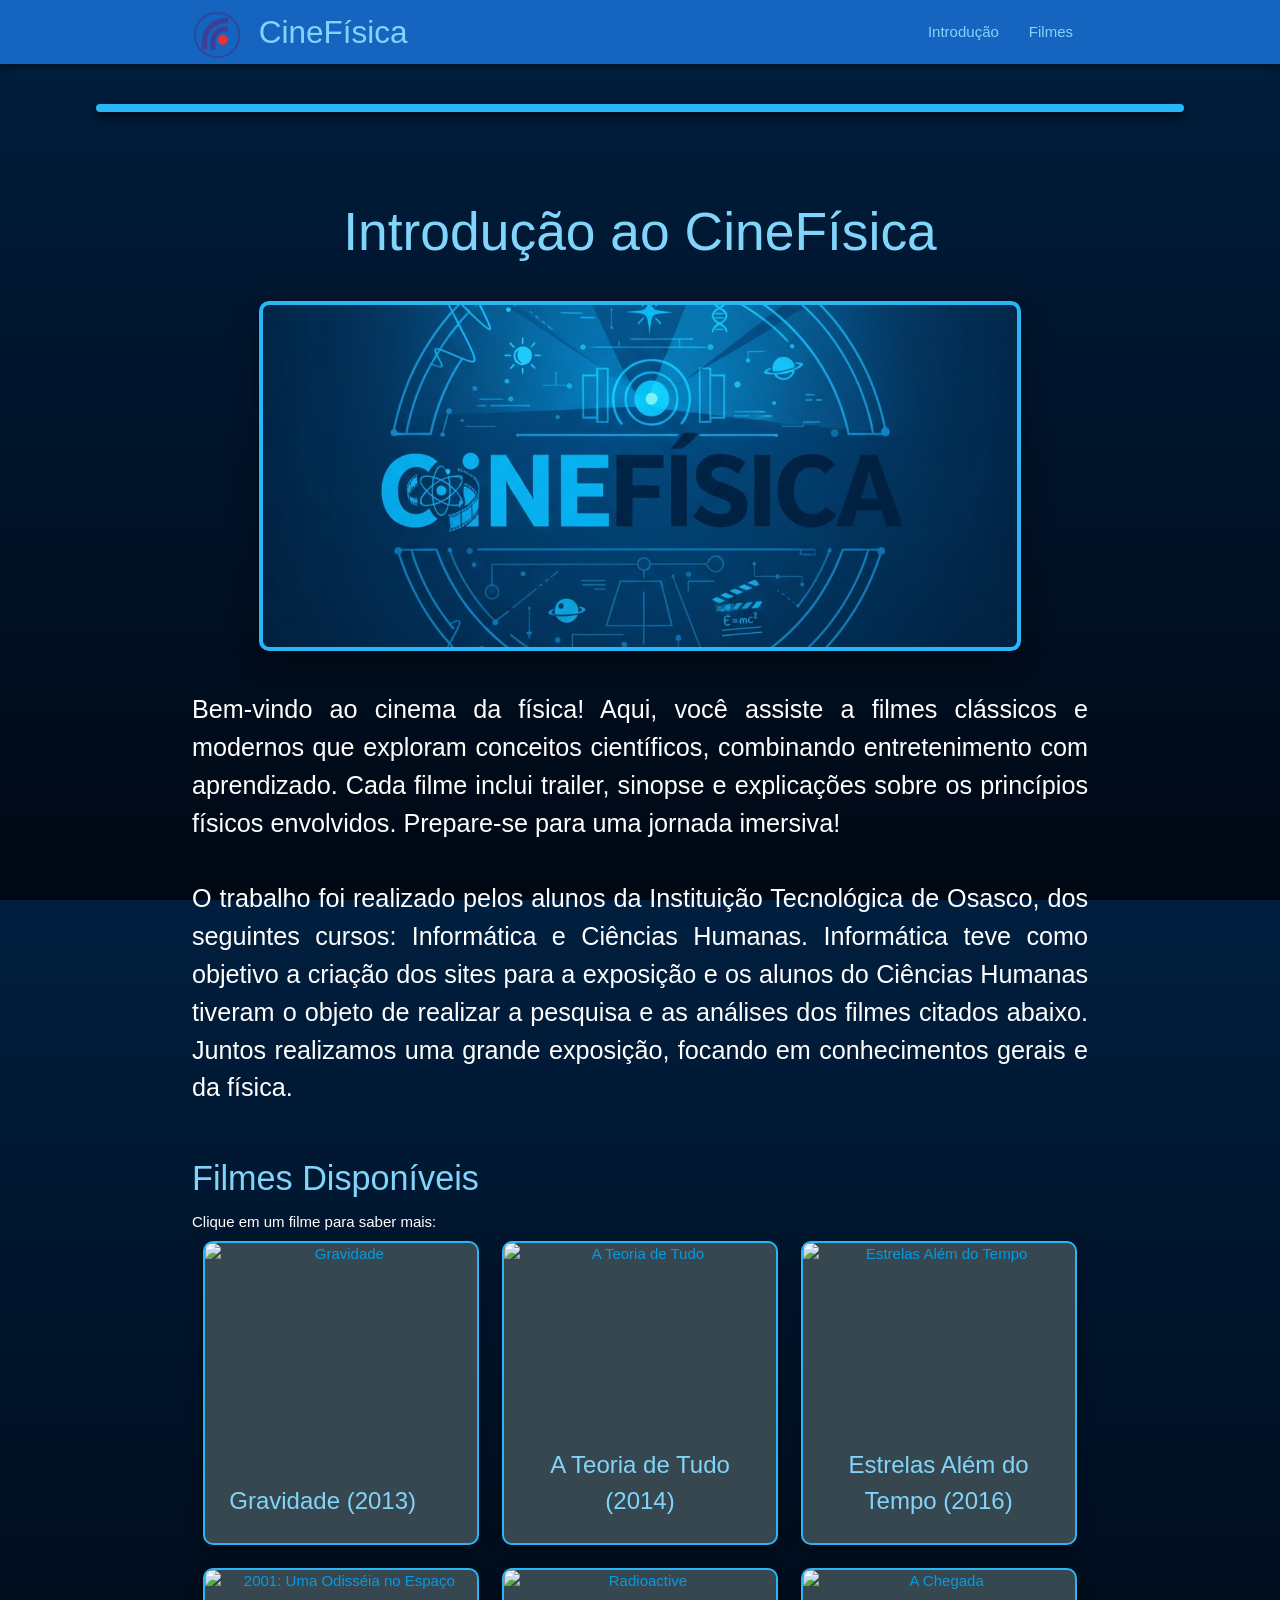
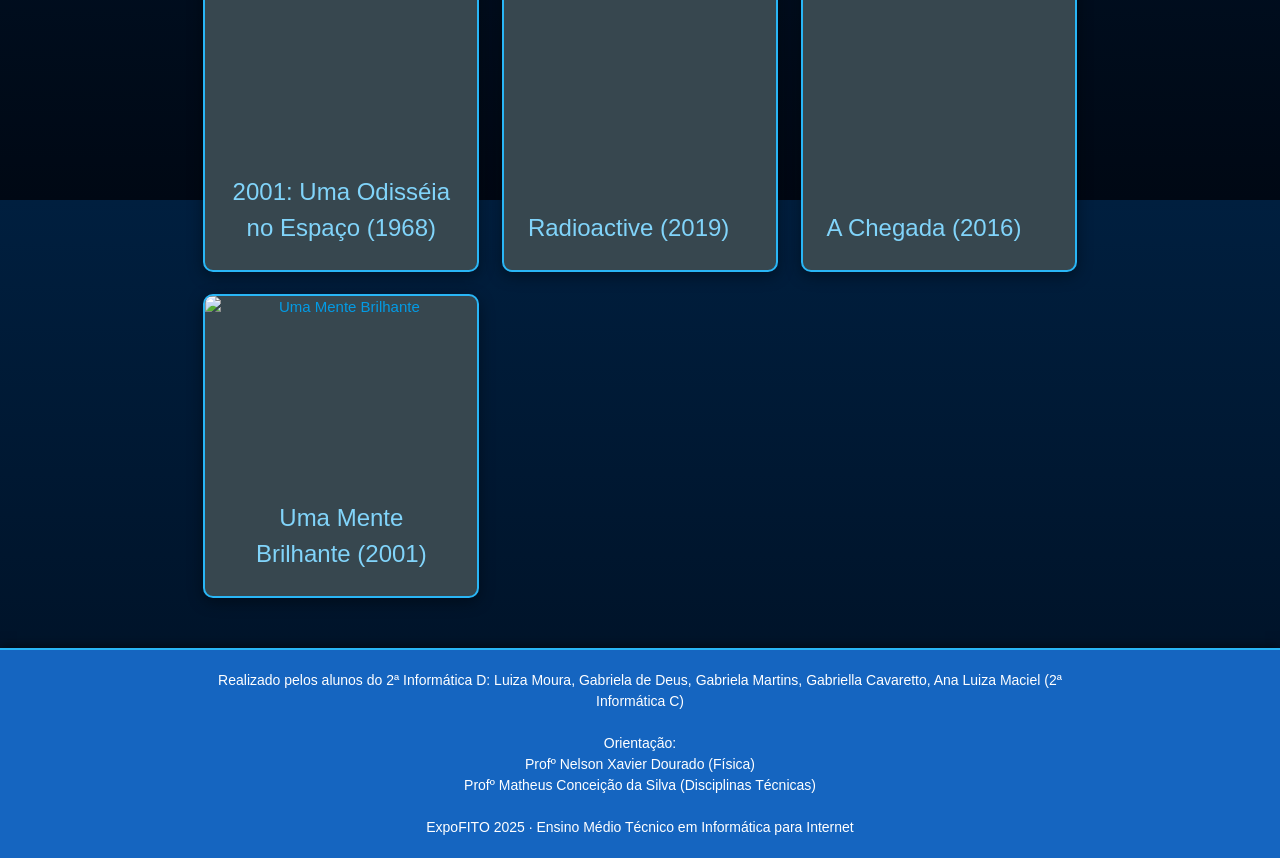
==== index.html @ 1cc4acc9 "Add files via upload" ====
<!DOCTYPE html>
<html lang="pt-BR">
<head>
    <meta charset="UTF-8">
    <meta name="viewport" content="width=device-width, initial-scale=1.0">
    <title>CineFísica - ExpoFITO 2025</title>

    <link href="https://fonts.googleapis.com/icon?family=Material+Icons" rel="stylesheet">
    <link href="https://cdnjs.cloudflare.com/ajax/libs/materialize/1.0.0/css/materialize.min.css" rel="stylesheet">

    <link rel="stylesheet" href="css/styles.css"> 
    
</head>

<body class="blue-grey darken-4 white-text">

    <nav class="blue darken-3 z-depth-2">
        <div class="nav-wrapper container">
        <a href="#!" class="brand-logo light-blue-text text-lighten-3">
    <img src="img/fito.png" alt="CineFísica Logo" class="logo-icon">
    CineFísica
</a>


          <ul class="right hide-on-med-and-down">
            <li><a href="#intro" class="light-blue-text text-lighten-3">Introdução</a></li>
            <li><a href="#filmes" class="light-blue-text text-lighten-3">Filmes</a></li>
          </ul>
        </div>
    </nav>

    <div class="cinefisica-banner-img">
        </div>
    <section id="intro" class="section container">
        <h2 class="light-blue-text text-lighten-3 center-align">Introdução ao CineFísica</h2>
        <div class="screen z-depth-4">

 </div>
        <p class="flow-text justify-text">
            Bem-vindo ao cinema da física! Aqui, você assiste a filmes clássicos e modernos que exploram conceitos científicos, combinando entretenimento com aprendizado. Cada filme inclui trailer, sinopse e explicações sobre os princípios físicos envolvidos. Prepare-se para uma jornada imersiva!
<br><br>
O trabalho foi realizado pelos alunos da Instituição Tecnológica de Osasco, dos seguintes cursos: Informática e Ciências Humanas. Informática teve como objetivo a criação dos sites para a exposição e os alunos do Ciências Humanas tiveram o objeto de realizar a pesquisa e as análises dos filmes citados abaixo. Juntos realizamos uma grande exposição, focando em conhecimentos gerais e da física.
        </p>
    </section>

    <section id="filmes" class="section container">
        <h4 class="light-blue-text text-lighten-3">Filmes Disponíveis</h4>
        <p>Clique em um filme para saber mais:</p>

        <div class="row">

            <div class="col s12 m6 l4">
                <div class="card hoverable blue-grey darken-3 movie-card">
                    <div class="card-image">
                        <a href="gravidade.html">
                            <img src="https://upload.wikimedia.org/wikipedia/pt/a/ac/Gravity.jpg" alt="Gravidade">
                            <span class="card-title light-blue-text text-lighten-3">Gravidade (2013)</span>
                        </a>
                    </div>
                </div>
            </div>

            <div class="col s12 m6 l4">
                <div class="card hoverable blue-grey darken-3 movie-card">
                    <div class="card-image">
                        <a href="ateoriadetudo.html">
                            <img src="https://m.media-amazon.com/images/I/91lvgoflLsL._SL1500_.jpg" alt="A Teoria de Tudo">
                            <span class="card-title light-blue-text text-lighten-3">A Teoria de Tudo (2014)</span>
                        </a>
                    </div>
                </div>
            </div>

            <div class="col s12 m6 l4">
                <div class="card hoverable blue-grey darken-3 movie-card">
                    <div class="card-image">
                        <a href="estrelasalemdotempo.html">
                            <img src="https://m.media-amazon.com/images/I/71m6k2Q6UZL._SL1303_.jpg" alt="Estrelas Além do Tempo">
                            <span class="card-title light-blue-text text-lighten-3">Estrelas Além do Tempo (2016)</span>
                        </a>
                    </div>
                </div>
            </div>

            <div class="col s12 m6 l4">
                <div class="card hoverable blue-grey darken-3 movie-card">
                    <div class="card-image">
                        <a href="umaodisseia.html">
                            <img src="https://br.web.img3.acsta.net/pictures/210/108/21010802_20130606193222789.jpg" alt="2001: Uma Odisséia no Espaço">
                            <span class="card-title light-blue-text text-lighten-3">2001: Uma Odisséia no Espaço (1968)</span>
                        </a>
                    </div>
                </div>
            </div>

            <div class="col s12 m6 l4">
                <div class="card hoverable blue-grey darken-3 movie-card">
                    <div class="card-image">
                        <a href="radioactive.html">
                            <img src="https://br.web.img3.acsta.net/pictures/19/09/16/09/22/5277396.jpg" alt="Radioactive">
                            <span class="card-title light-blue-text text-lighten-3">Radioactive (2019)</span>
                        </a>
                    </div>
                </div>
            </div>

            <div class="col s12 m6 l4">
                <div class="card hoverable blue-grey darken-3 movie-card">
                    <div class="card-image">
                        <a href="achegada.html">
                            <img src="https://br.web.img3.acsta.net/pictures/16/10/19/01/57/552532.jpg" alt="A Chegada">
                            <span class="card-title light-blue-text text-lighten-3">A Chegada (2016)</span>
                        </a>
                    </div>
                </div>
            </div>

            <div class="col s12 m6 l4">
                <div class="card hoverable blue-grey darken-3 movie-card">
                    <div class="card-image">
                        <a href="umamentebrilhante.html">
                            <img src="https://upload.wikimedia.org/wikipedia/pt/b/b1/UmaMenteBrilhante.jpg" alt="Uma Mente Brilhante">
                            <span class="card-title light-blue-text text-lighten-3">Uma Mente Brilhante (2001)</span>
                        </a>
                    </div>
                </div>
            </div>

        
        </div>
    </section>

    <footer class="page-footer blue darken-3">
        <div class="container center-align">
            <p>Realizado pelos alunos do 2ª Informática D: Luiza Moura, Gabriela de Deus, Gabriela Martins, Gabriella Cavaretto, Ana Luiza Maciel (2ª Informática C)
            <br><br>
                <p>Orientação:<br>
            Profº Nelson Xavier Dourado (Física)<br>
            Profº Matheus Conceição da Silva (Disciplinas Técnicas)</p>
            <br>
            <p>ExpoFITO 2025 · Ensino Médio Técnico em Informática para Internet</p>
        </div>
    </footer>

    <script src="https://cdnjs.cloudflare.com/ajax/libs/materialize/1.0.0/js/materialize.min.js"></script>
    <script src="js/script.js"></script>
</body>
</html>
---- css/styles.css ----
/* --- RESET BÁSICO --- */
* {
  margin: 0;
  padding: 0;
  box-sizing: border-box;
}

html, body {
  height: 100%;
  margin: 0;
  padding: 0;
}

/* --- CORPO --- */
body {
  display: flex;
  flex-direction: column;
  min-height: 100vh;
  background: linear-gradient(to bottom, #001f3f, #000814);
  color: #e0f7fa;
  font-family: 'Roboto', sans-serif;
  overflow-x: hidden; /* evita corte lateral no celular */
}

/* --- BARRA DE NAVEGAÇÃO (HEADER) --- */
.navbar {
  position: fixed;
  top: 0;
  width: 100%;
  display: flex;
  justify-content: center;
  align-items: center;
  padding: 20px 50px;
  background-color: #001f3f;
  border-bottom: 2px solid #29b6f6;
  z-index: 100;
  box-shadow: 0 2px 10px rgba(0,0,0,0.5);
}

.navbar-left {
  display: flex;
  align-items: center;
}

.logo {
  color: #29b6f6;
  font-size: 32px;
  font-weight: bold;
  margin-right: 0;
}

/* --- ÍCONE AO LADO DO TEXTO --- */
.logo-icon {
  height: 50px;
  vertical-align: middle;
  margin-right: 8px;
  border-radius: 4px;
}

/* Links da navbar */
.navbar a {
  color: #e0f7fa;
  text-decoration: none;
  margin-right: 18px;
  font-size: 15px;
  transition: color 0.3s;
}

.navbar a:hover {
  color: #29b6f6;
}

/* --- CONTEÚDO PRINCIPAL (MAIN) --- */
.content {
  flex: 1;
  padding: 120px 50px 40px 50px;
}

.movie-row h2 {
  font-size: 26px;
  margin-bottom: 25px;
  font-weight: 500;
  color: #29b6f6;
  text-align: center;
  text-shadow: 0 0 8px rgba(41,182,246,0.6);
}

/* --- GRID DE FILMES --- */
.movie-grid {
  display: grid;
  grid-template-columns: repeat(auto-fill, minmax(220px, 1fr));
  gap: 25px;
}

.movie-card {
  background-color: rgba(0, 31, 63, 0.8);
  border: 2px solid #29b6f6;
  border-radius: 10px;
  overflow: hidden;
  text-align: center;
  box-shadow: 0 4px 15px rgba(0,0,0,0.4);
  transition: transform 0.3s, box-shadow 0.3s;
}

.movie-card:hover {
  transform: scale(1.05);
  box-shadow: 0 0 20px #29b6f6;
}

.movie-card img {
  width: 100%;
  height: 300px;
  object-fit: cover;
}

.movie-card h3 {
  font-size: 16px;
  color: #e0f7fa;
  padding: 12px;
}

/* --- RODAPÉ --- */
footer {
  background-color: #001f3f;
  color: #e0f7fa;
  text-align: center;
  padding: 20px 0;
  font-size: 14px;
  border-top: 2px solid #29b6f6;
  box-shadow: 0 -2px 10px rgba(0,0,0,0.5);
}

/* --- ANIMAÇÕES --- */
.movie-card img {
  transition: transform 0.3s ease;
}

.movie-card img:hover {
  transform: scale(1.08);
}

/* --- TEXTO --- */
.flow-text {
  text-align: justify;
}

/* --- CORREÇÕES DE RESPONSIVIDADE --- */
@media (max-width: 992px) {
  .navbar {
    flex-direction: column;
    padding: 15px 30px;
  }

  .logo-icon {
    height: 45px;
  }

  .logo {
    font-size: 28px;
  }

  .content {
    padding: 100px 30px 40px 30px;
  }
}

@media (max-width: 768px) {
  body {
    font-size: 16px;
  }

  .navbar {
    flex-direction: column;
    padding: 15px 20px;
  }

  .logo {
    font-size: 26px;
  }

  .content {
    padding: 100px 20px 30px 20px;
  }

  .movie-grid {
    grid-template-columns: repeat(auto-fill, minmax(180px, 1fr));
    gap: 20px;
  }

  .movie-card img {
    height: 240px;
  }

  .flow-text {
    font-size: 17px;
    line-height: 1.6;
  }
}

@media (max-width: 600px) {
  .navbar {
    flex-direction: column;
    padding: 10px 15px;
  }

  .logo {
    font-size: 24px;
  }

  .logo-icon {
    height: 35px;
  }

  .content {
    padding: 90px 15px 30px 15px;
  }

  .movie-grid {
    grid-template-columns: 1fr;
    gap: 15px;
  }

  .movie-card {
    width: 100%;
  }

  .movie-card img {
    height: auto;
  }

  footer {
    font-size: 13px;
    padding: 25px 10px;
  }
}

#intro h4 {
  margin-bottom: 30px;
}

#intro p {
  margin-top: 20px;
}

.screen {
    background: url('../img/logo.jpg');
    background-repeat: no-repeat;
    background-size: cover;
    background-position: center center;
}
.screen {
    border: 4px solid #29b6f6;
    border-radius: 10px;
    height: 350px;
    margin: 40px auto;
    width: 85%;
    display: flex
;
    align-items: center;
    justify-content: center;
    color: #29b6f6;
    font-size: 1.8em;
    font-weight: 500;
    text-shadow: 0 0 10px #29b6f6;}

    
/* ======================================= */
/* CÓDIGO DO BANNER CINEFÍSICA ADICIONADO */
/* Garante que a logo.jpg seja exibida corretamente dentro do retângulo. */
/* ======================================= */

.cinefisica-banner-img {
    /* Altura que define o tamanho do banner retangular */
    height: 350px; 
    
    /* Centraliza e aplica margem */
    position: relative;
    margin: 40px auto; 
    width: 85%; /* Largura para simular o quadro */

    /* Borda e Sombra (copiado do seu antigo .screen) */
    border: 4px solid #29b6f6;
    border-radius: 10px;
    box-shadow: 0 4px 10px rgba(0, 0, 0, 0.7);

    /* Adiciona a imagem de fundo (Sua logo) */
    /* ATENÇÃO: O caminho 'img/logo.jpg' funciona se style.css está na raiz */
    background-image: url('img/logo.jpg'); 

    /* A correção: 'contain' garante que a imagem inteira (quadrada) caiba no retângulo */
    background-size: contain; 
    
    /* Garante que a logo fique no centro exato do container */
    background-position: center center; 
    background-repeat: no-repeat;
    
    /* Cor de fundo da div para preencher os espaços vazios ao lado da logo */
    background-color: #0d47a1; 
}
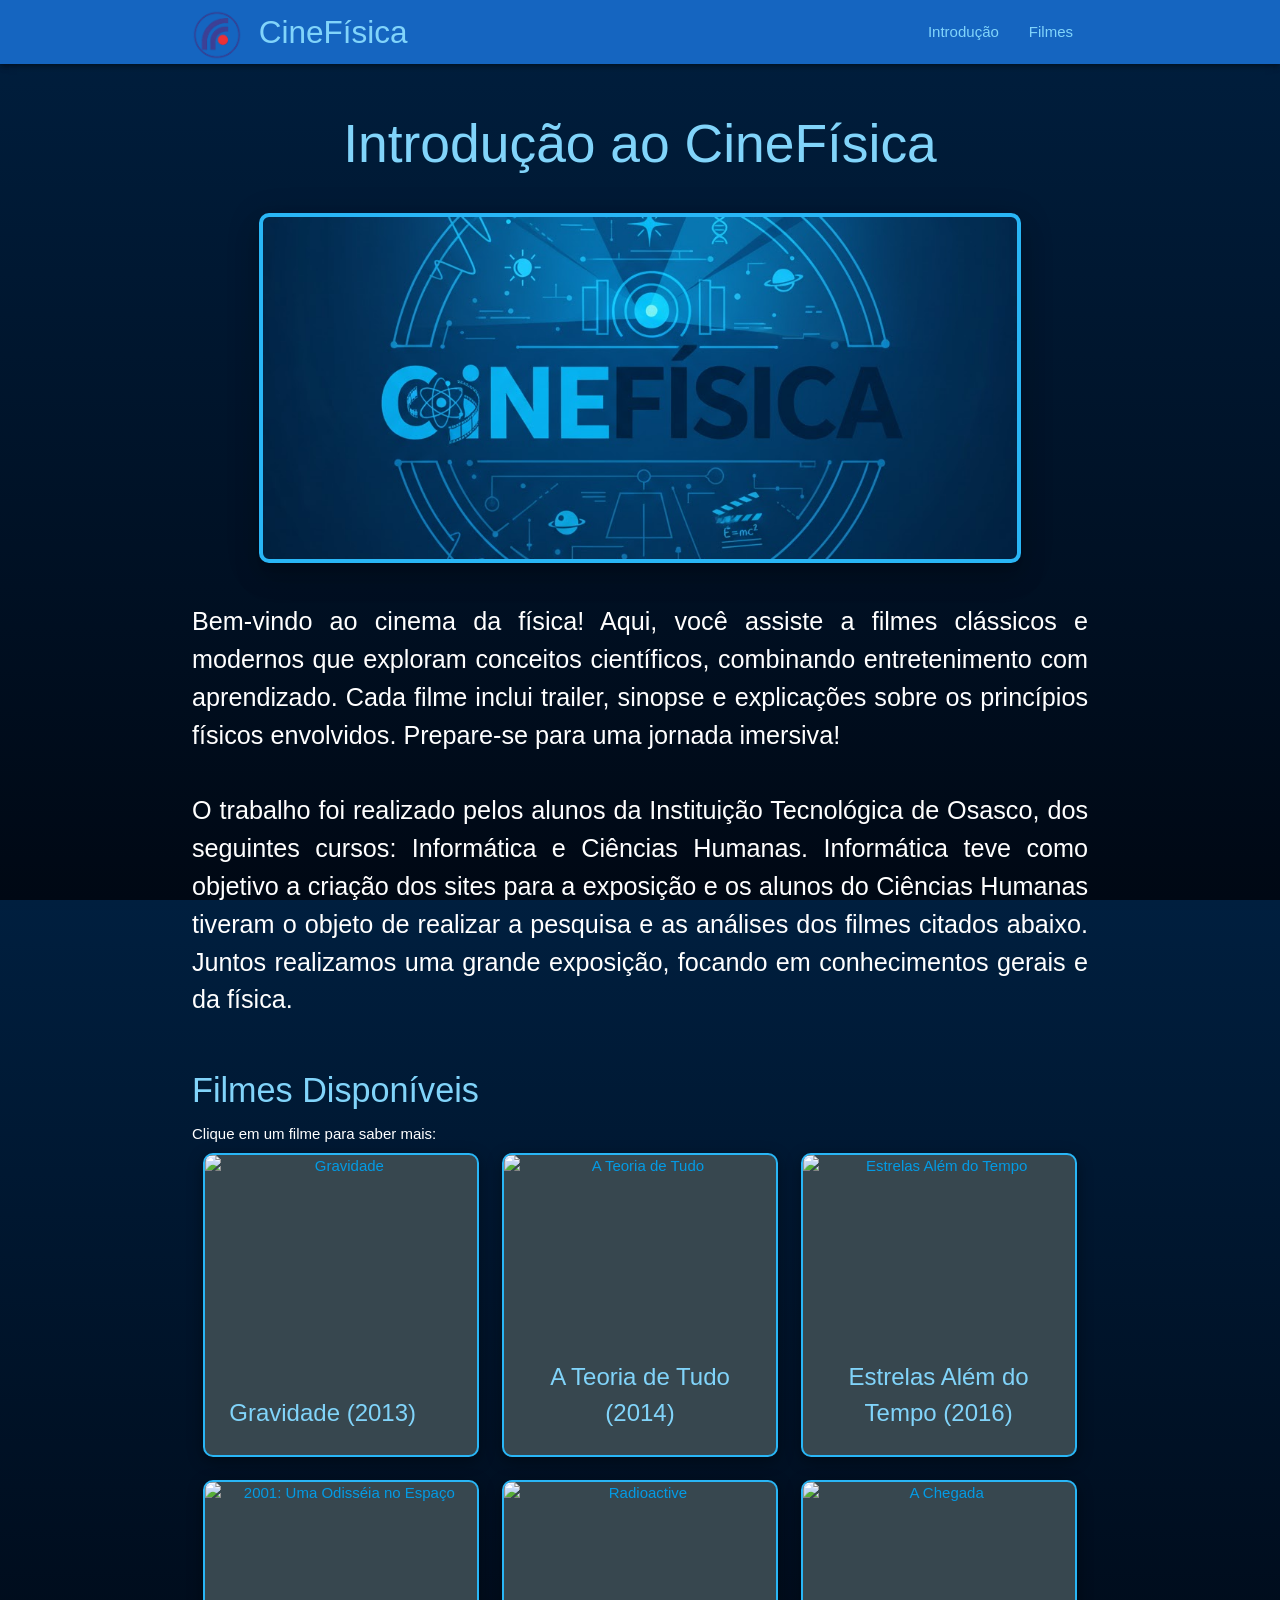
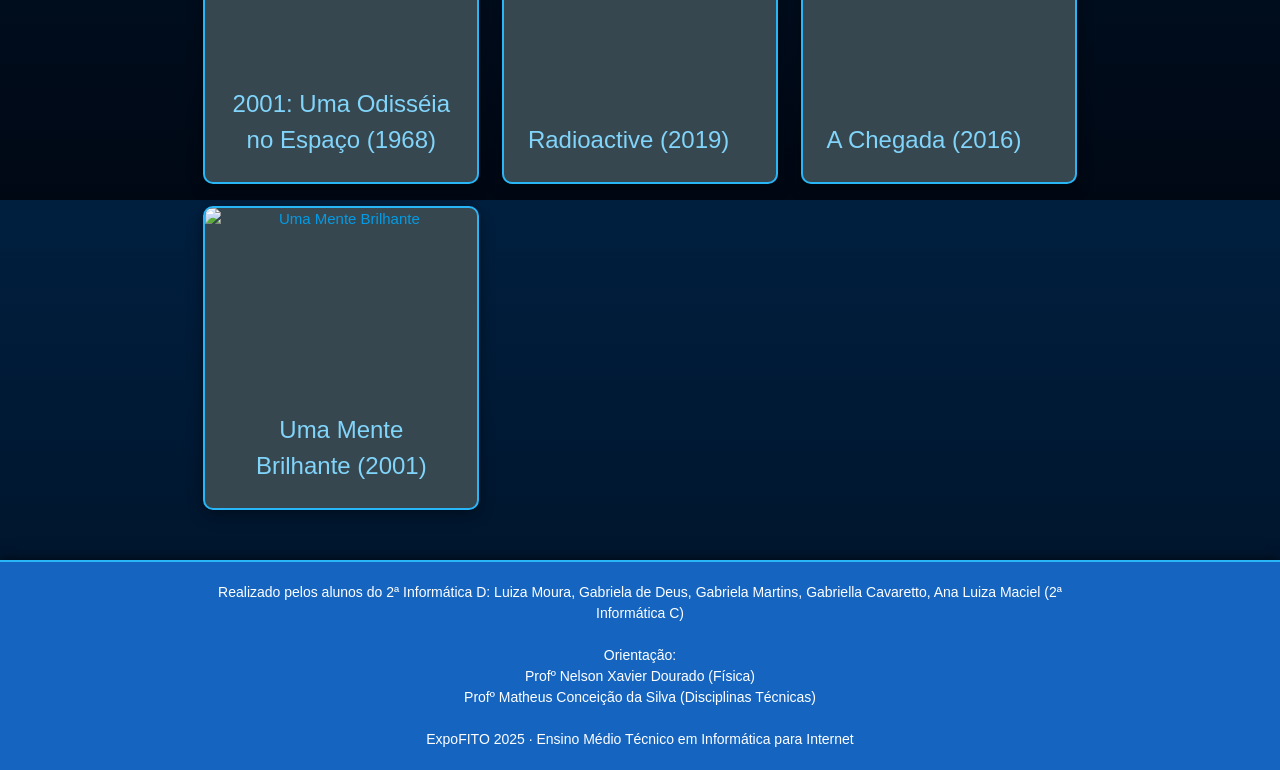
==== commit ef916fc8: "Update index.html" ====
--- a/index.html
+++ b/index.html
@@ -16,26 +16,38 @@
 
     <nav class="blue darken-3 z-depth-2">
         <div class="nav-wrapper container">
-        <a href="#!" class="brand-logo light-blue-text text-lighten-3">
-    <img src="img/fito.png" alt="CineFísica Logo" class="logo-icon">
-    CineFísica
-</a>
+            <!-- LOGO / TÍTULO (sempre visível) -->
+            <a href="#!" class="brand-logo light-blue-text text-lighten-3">
+                <img src="img/fito.png" alt="CineFísica Logo" class="logo-icon">
+                CineFísica
+            </a>
 
+            <!-- BOTÃO DO MENU (HAMBÚRGUER) PARA MOBILE -->
+            <a href="#" data-target="mobile-menu" class="sidenav-trigger right">
+                <i class="material-icons">menu</i>
+            </a>
 
-          <ul class="right hide-on-med-and-down">
-            <li><a href="#intro" class="light-blue-text text-lighten-3">Introdução</a></li>
-            <li><a href="#filmes" class="light-blue-text text-lighten-3">Filmes</a></li>
-          </ul>
+            <!-- MENU DESKTOP -->
+            <ul class="right hide-on-med-and-down">
+                <li><a href="#intro" class="light-blue-text text-lighten-3">Introdução</a></li>
+                <li><a href="#filmes" class="light-blue-text text-lighten-3">Filmes</a></li>
+            </ul>
         </div>
     </nav>
 
+    <!-- MENU MOBILE (sidenav) -->
+    <ul class="sidenav blue-grey darken-4" id="mobile-menu">
+        <li><a href="#intro" class="light-blue-text text-lighten-3">Introdução</a></li>
+        <li><a href="#filmes" class="light-blue-text text-lighten-3">Filmes</a></li>
+    </ul>
+
     <div class="cinefisica-banner-img">
-        </div>
+    </div>
     <section id="intro" class="section container">
         <h2 class="light-blue-text text-lighten-3 center-align">Introdução ao CineFísica</h2>
         <div class="screen z-depth-4">
 
- </div>
+        </div>
         <p class="flow-text justify-text">
             Bem-vindo ao cinema da física! Aqui, você assiste a filmes clássicos e modernos que exploram conceitos científicos, combinando entretenimento com aprendizado. Cada filme inclui trailer, sinopse e explicações sobre os princípios físicos envolvidos. Prepare-se para uma jornada imersiva!
 <br><br>
@@ -143,6 +155,15 @@
     </footer>
 
     <script src="https://cdnjs.cloudflare.com/ajax/libs/materialize/1.0.0/js/materialize.min.js"></script>
+
+    <!-- Inicializa o sidenav (menu mobile) -->
+    <script>
+      document.addEventListener('DOMContentLoaded', function() {
+        var elems = document.querySelectorAll('.sidenav');
+        var instances = M.Sidenav.init(elems);
+      });
+    </script>
+
     <script src="js/script.js"></script>
 </body>
-</html>+</html>
--- a/css/styles.css
+++ b/css/styles.css
@@ -264,36 +264,3 @@
     text-shadow: 0 0 10px #29b6f6;}
 
     
-/* ======================================= */
-/* CÓDIGO DO BANNER CINEFÍSICA ADICIONADO */
-/* Garante que a logo.jpg seja exibida corretamente dentro do retângulo. */
-/* ======================================= */
-
-.cinefisica-banner-img {
-    /* Altura que define o tamanho do banner retangular */
-    height: 350px; 
-    
-    /* Centraliza e aplica margem */
-    position: relative;
-    margin: 40px auto; 
-    width: 85%; /* Largura para simular o quadro */
-
-    /* Borda e Sombra (copiado do seu antigo .screen) */
-    border: 4px solid #29b6f6;
-    border-radius: 10px;
-    box-shadow: 0 4px 10px rgba(0, 0, 0, 0.7);
-
-    /* Adiciona a imagem de fundo (Sua logo) */
-    /* ATENÇÃO: O caminho 'img/logo.jpg' funciona se style.css está na raiz */
-    background-image: url('img/logo.jpg'); 
-
-    /* A correção: 'contain' garante que a imagem inteira (quadrada) caiba no retângulo */
-    background-size: contain; 
-    
-    /* Garante que a logo fique no centro exato do container */
-    background-position: center center; 
-    background-repeat: no-repeat;
-    
-    /* Cor de fundo da div para preencher os espaços vazios ao lado da logo */
-    background-color: #0d47a1; 
-}
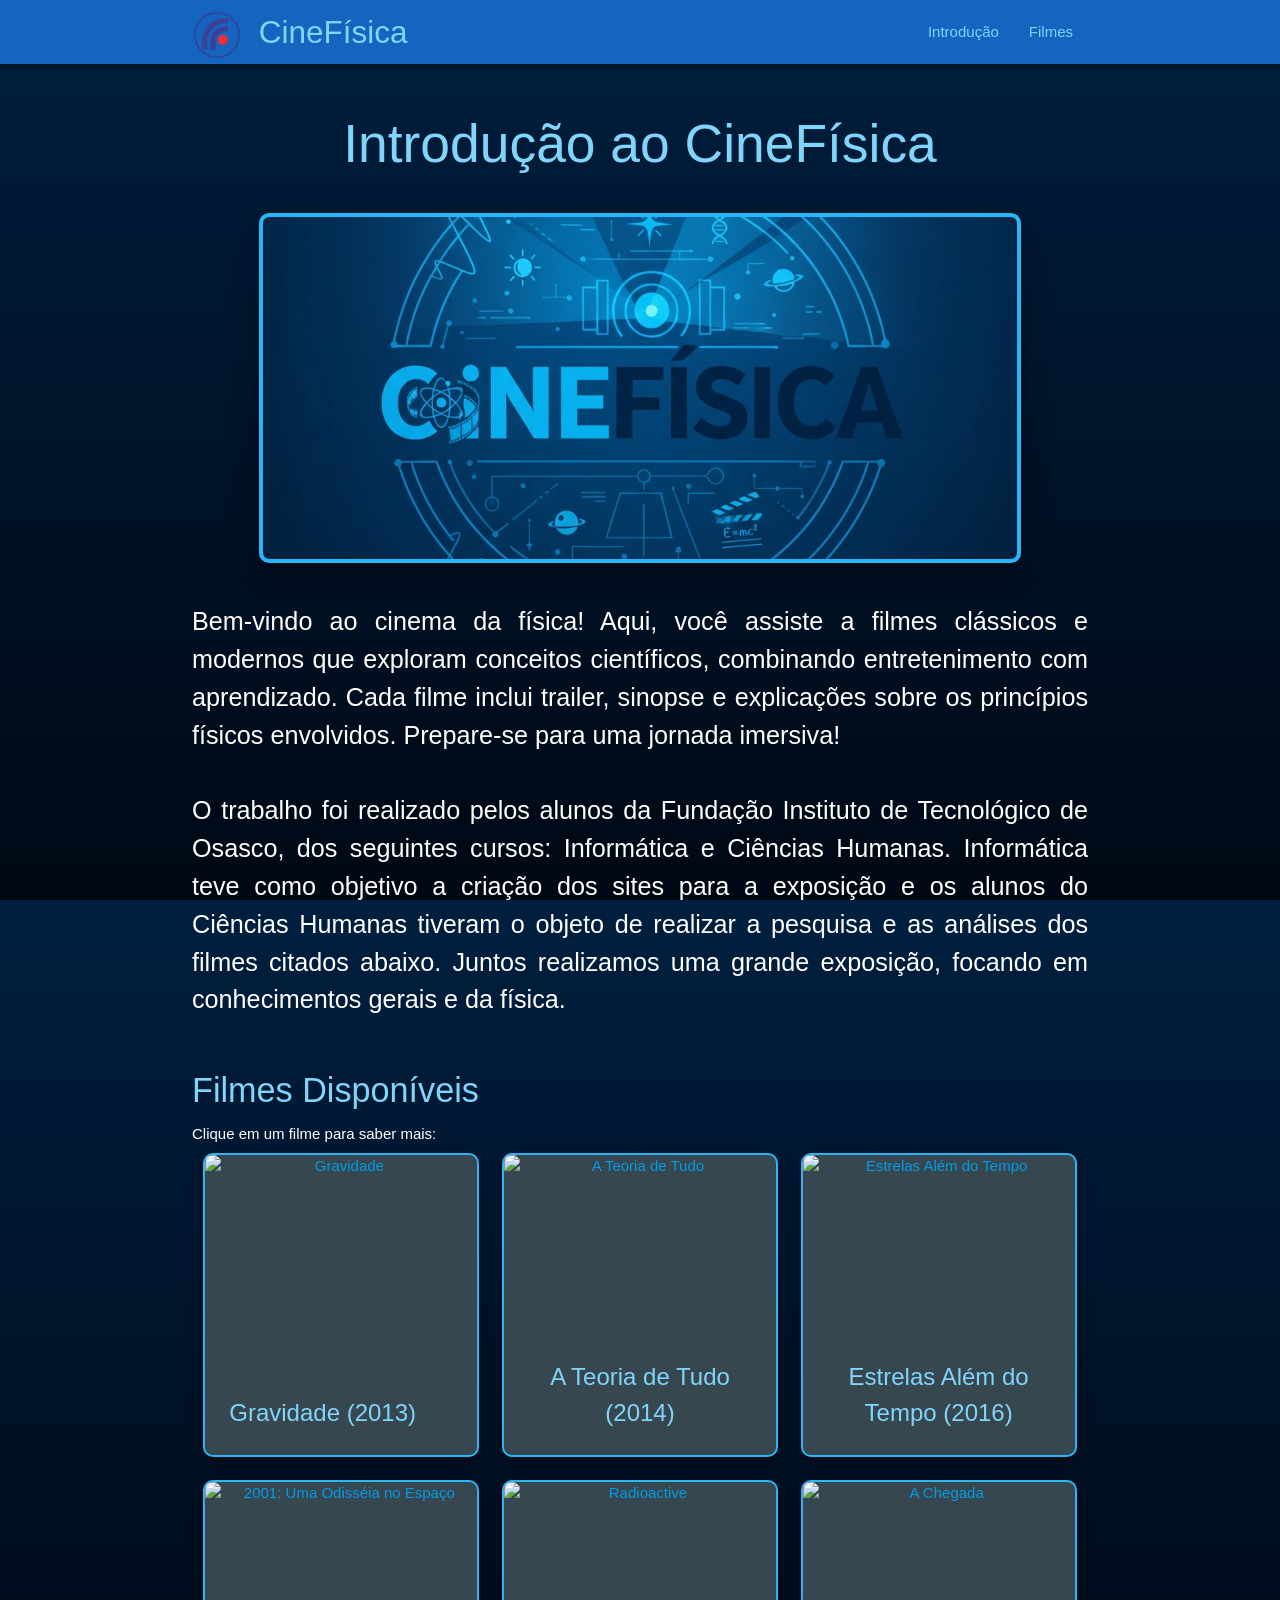
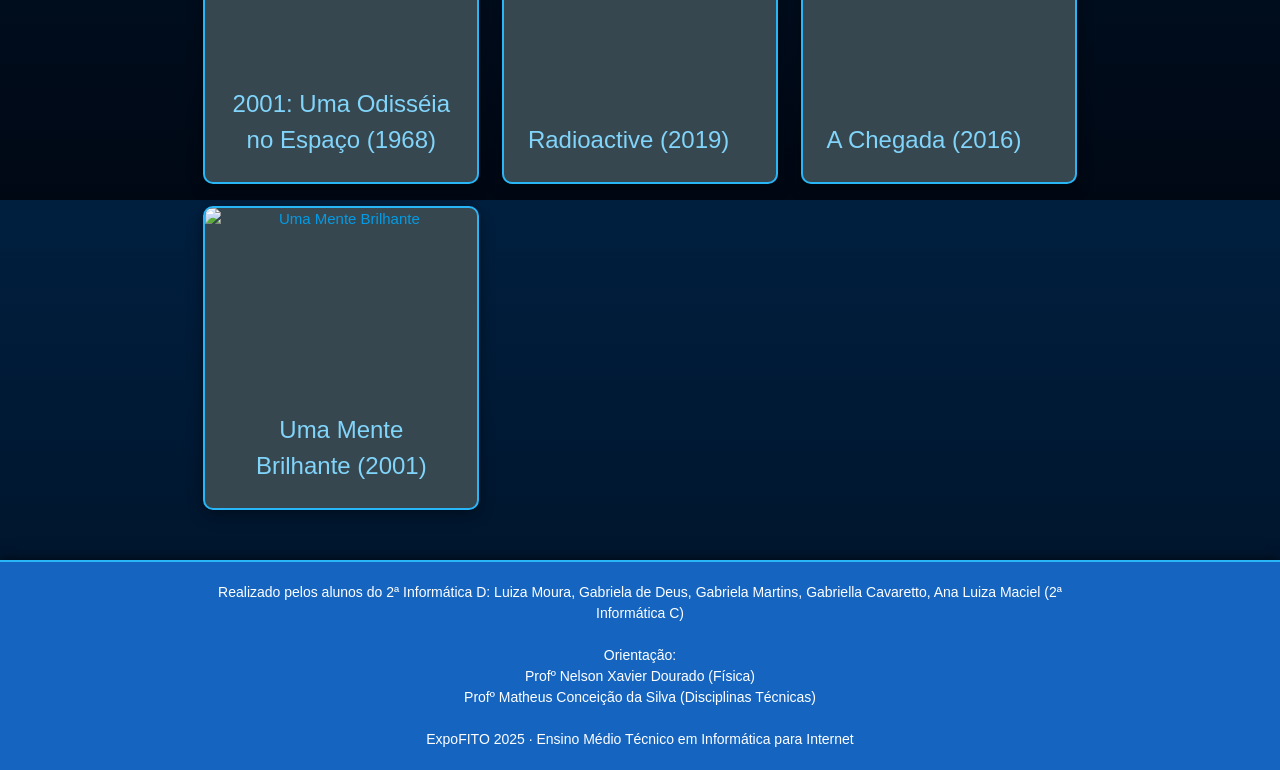
==== commit b4348ffc: "Update index.html" ====
--- a/index.html
+++ b/index.html
@@ -51,7 +51,7 @@
         <p class="flow-text justify-text">
             Bem-vindo ao cinema da física! Aqui, você assiste a filmes clássicos e modernos que exploram conceitos científicos, combinando entretenimento com aprendizado. Cada filme inclui trailer, sinopse e explicações sobre os princípios físicos envolvidos. Prepare-se para uma jornada imersiva!
 <br><br>
-O trabalho foi realizado pelos alunos da Instituição Tecnológica de Osasco, dos seguintes cursos: Informática e Ciências Humanas. Informática teve como objetivo a criação dos sites para a exposição e os alunos do Ciências Humanas tiveram o objeto de realizar a pesquisa e as análises dos filmes citados abaixo. Juntos realizamos uma grande exposição, focando em conhecimentos gerais e da física.
+O trabalho foi realizado pelos alunos da Fundação Instituto de Tecnológico de Osasco, dos seguintes cursos: Informática e Ciências Humanas. Informática teve como objetivo a criação dos sites para a exposição e os alunos do Ciências Humanas tiveram o objeto de realizar a pesquisa e as análises dos filmes citados abaixo. Juntos realizamos uma grande exposição, focando em conhecimentos gerais e da física.
         </p>
     </section>
 
@@ -167,3 +167,4 @@
     <script src="js/script.js"></script>
 </body>
 </html>
+
--- a/css/styles.css
+++ b/css/styles.css
@@ -263,4 +263,39 @@
     font-weight: 500;
     text-shadow: 0 0 10px #29b6f6;}
 
+/* ================================================================= */
+/* CORREÇÃO DE ALINHAMENTO DA LOGO E TEXTO NA NAVBAR (MOBILE) */
+/* Garante que o texto 'CineFísica' fique ao lado do ícone no topo */
+/* ================================================================= */
+
+/* Aplica o alinhamento flexbox para que a imagem e o texto fiquem lado a lado */
+.brand-logo {
+    display: flex;       
+    align-items: center; 
+    /* Garante que o texto não seja empurrado para a próxima linha se houver espaço */
+    white-space: nowrap; 
+}
+
+/* Ajusta a largura para dispositivos menores (como iPhone 11 - 414px) */
+@media (max-width: 350px) {
+    /* Diminui o padding da Navbar, se necessário, para liberar espaço horizontal */
+    .navbar {
+        padding: 10px 10px; 
+    }
     
+    /* Reduz o tamanho da logo no mobile para que o texto caiba ao lado */
+    .logo-icon {
+        height: 30px; 
+        margin-right: 4px;
+    }
+    
+    /* Reduz o tamanho da fonte do título no mobile */
+    .logo {
+        font-size: 20px; 
+    }
+    
+    /* Corrige o padding-top do body para telas muito pequenas */
+    body {
+        padding-top: 50px; /* Reduz de 140px para 100px se a Navbar estiver mais compacta */
+    }
+}
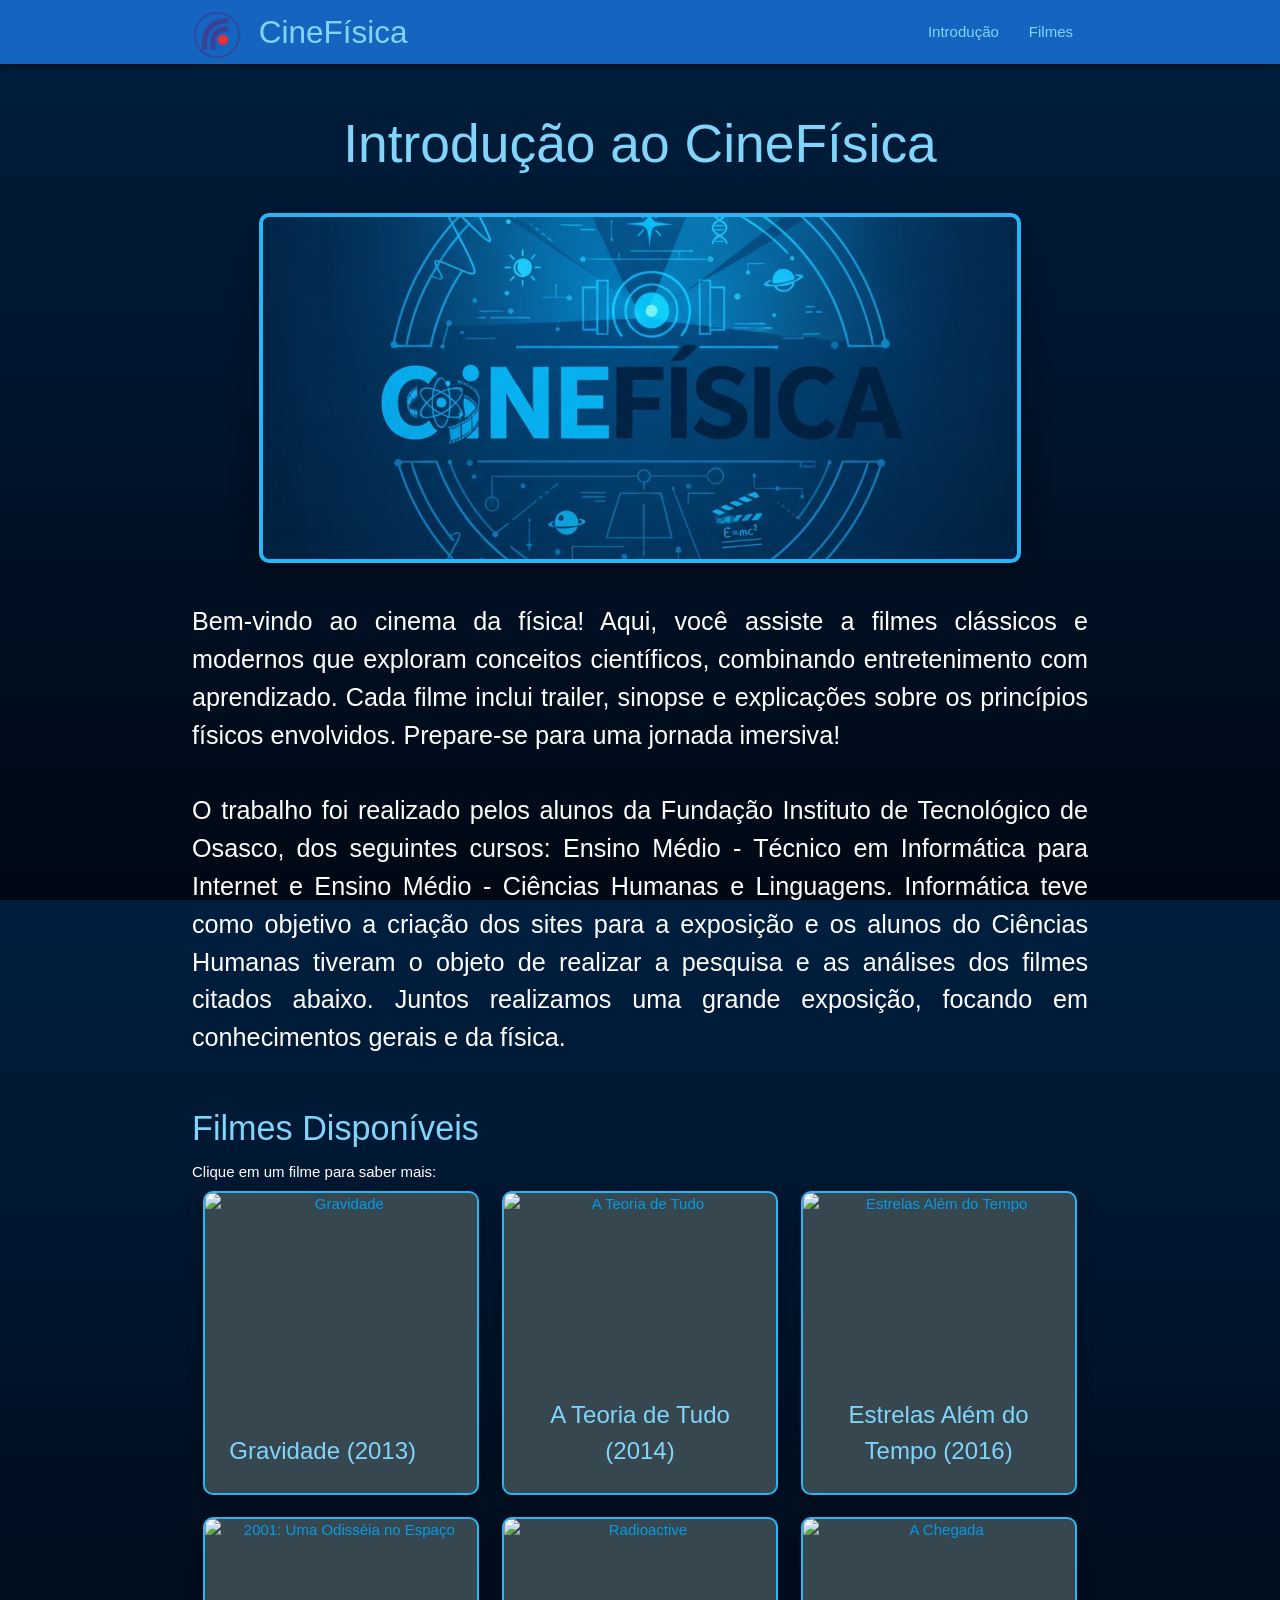
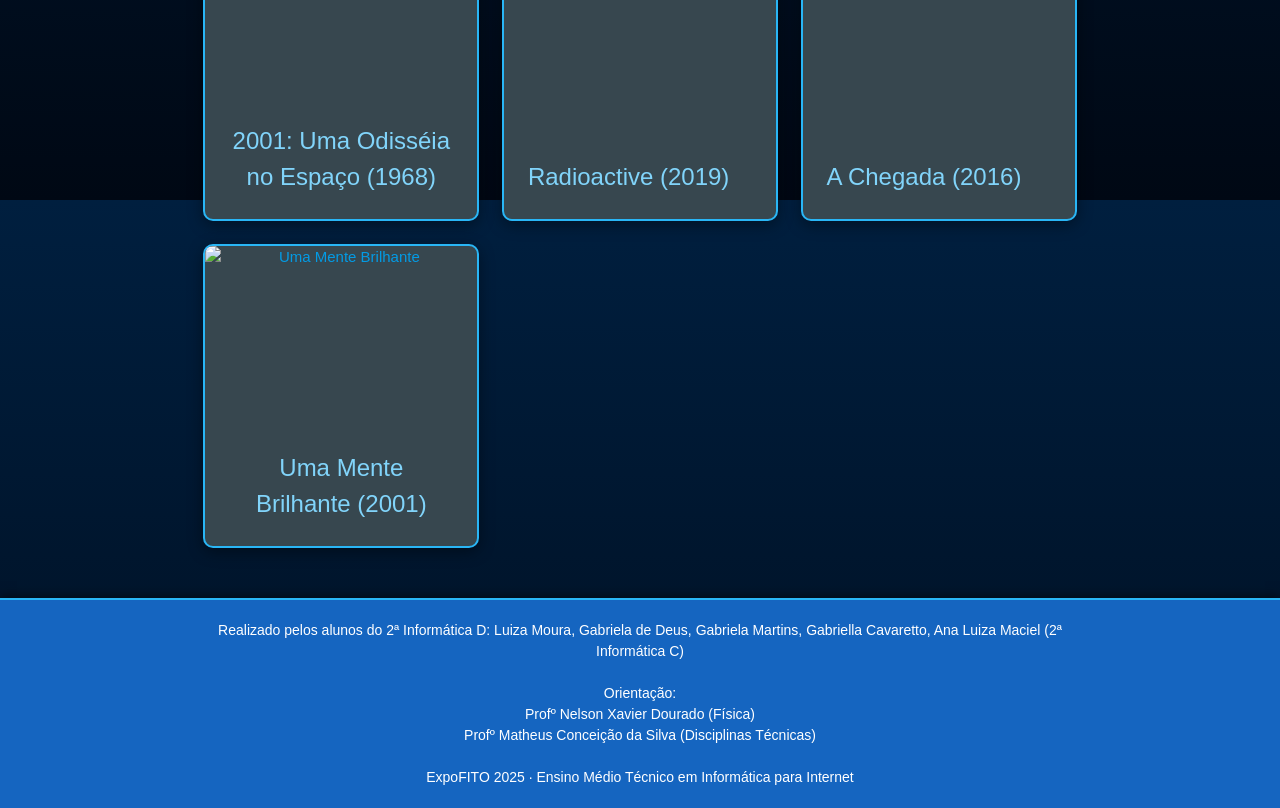
==== commit 473daadb: "Update index.html" ====
--- a/index.html
+++ b/index.html
@@ -51,7 +51,7 @@
         <p class="flow-text justify-text">
             Bem-vindo ao cinema da física! Aqui, você assiste a filmes clássicos e modernos que exploram conceitos científicos, combinando entretenimento com aprendizado. Cada filme inclui trailer, sinopse e explicações sobre os princípios físicos envolvidos. Prepare-se para uma jornada imersiva!
 <br><br>
-O trabalho foi realizado pelos alunos da Fundação Instituto de Tecnológico de Osasco, dos seguintes cursos: Informática e Ciências Humanas. Informática teve como objetivo a criação dos sites para a exposição e os alunos do Ciências Humanas tiveram o objeto de realizar a pesquisa e as análises dos filmes citados abaixo. Juntos realizamos uma grande exposição, focando em conhecimentos gerais e da física.
+O trabalho foi realizado pelos alunos da Fundação Instituto de Tecnológico de Osasco, dos seguintes cursos: Ensino Médio - Técnico em Informática para Internet e Ensino Médio - Ciências Humanas e Linguagens. Informática teve como objetivo a criação dos sites para a exposição e os alunos do Ciências Humanas tiveram o objeto de realizar a pesquisa e as análises dos filmes citados abaixo. Juntos realizamos uma grande exposição, focando em conhecimentos gerais e da física.
         </p>
     </section>
 
@@ -168,3 +168,4 @@
 </body>
 </html>
 
+
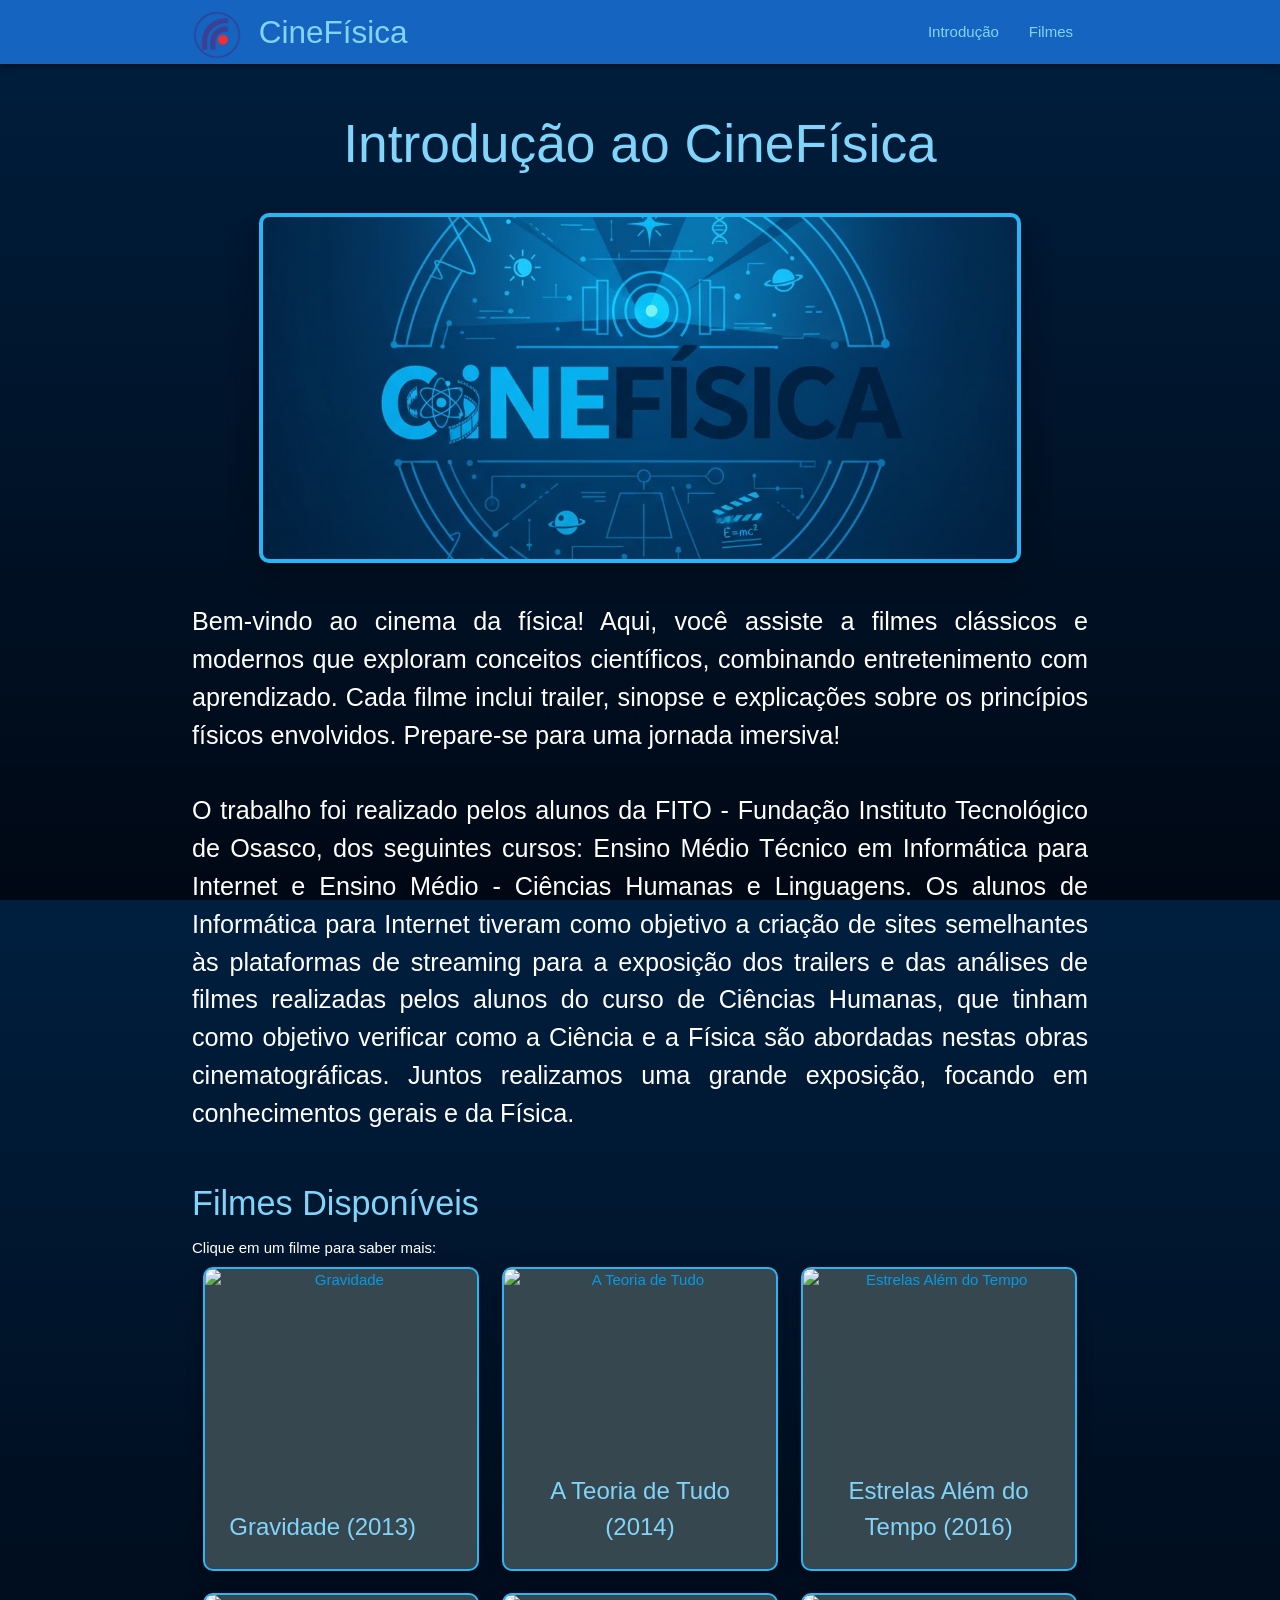
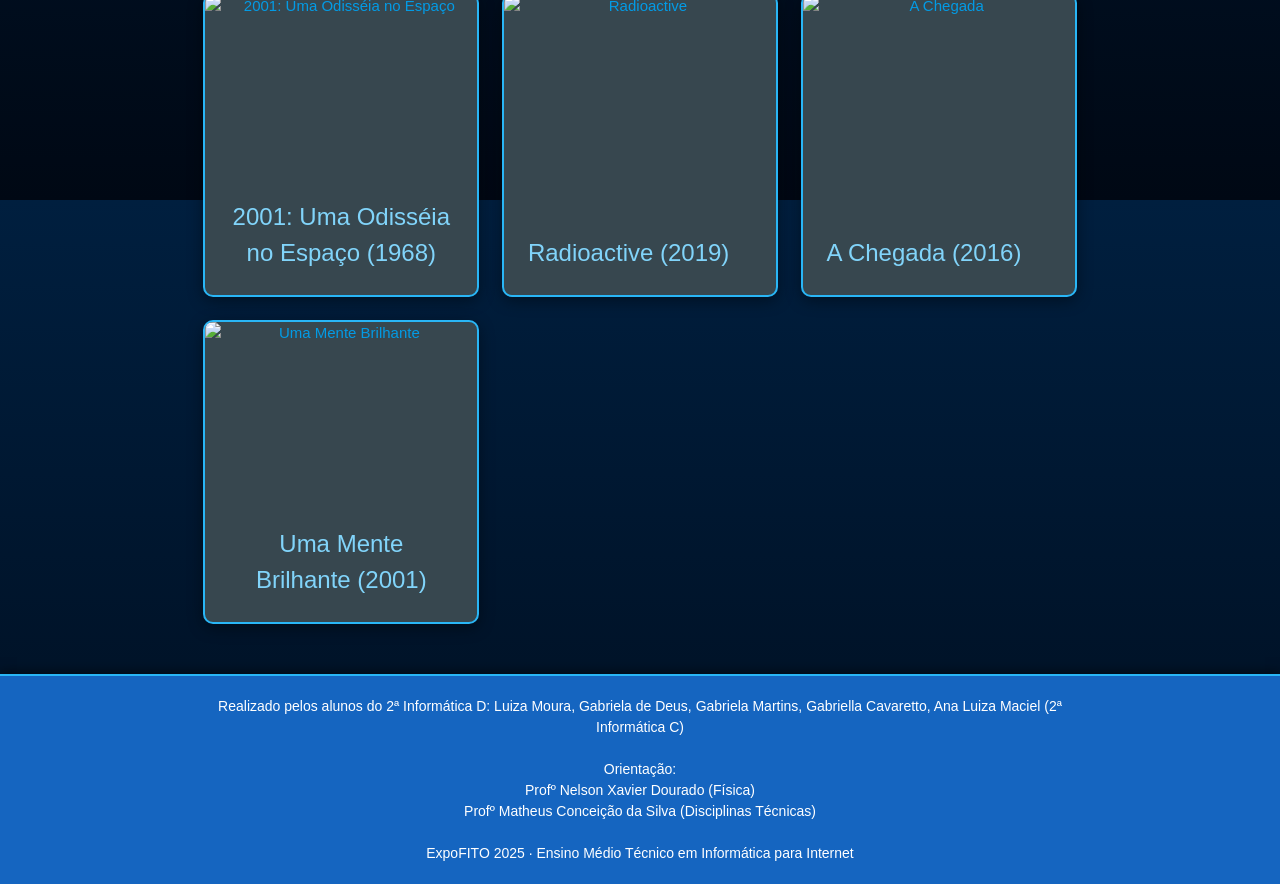
==== commit bbfaa90e: "Update index.html" ====
--- a/index.html
+++ b/index.html
@@ -51,7 +51,8 @@
         <p class="flow-text justify-text">
             Bem-vindo ao cinema da física! Aqui, você assiste a filmes clássicos e modernos que exploram conceitos científicos, combinando entretenimento com aprendizado. Cada filme inclui trailer, sinopse e explicações sobre os princípios físicos envolvidos. Prepare-se para uma jornada imersiva!
 <br><br>
-O trabalho foi realizado pelos alunos da Fundação Instituto de Tecnológico de Osasco, dos seguintes cursos: Ensino Médio - Técnico em Informática para Internet e Ensino Médio - Ciências Humanas e Linguagens. Informática teve como objetivo a criação dos sites para a exposição e os alunos do Ciências Humanas tiveram o objeto de realizar a pesquisa e as análises dos filmes citados abaixo. Juntos realizamos uma grande exposição, focando em conhecimentos gerais e da física.
+O trabalho foi realizado pelos alunos da FITO - Fundação Instituto Tecnológico de Osasco, dos seguintes cursos: Ensino Médio Técnico em Informática para Internet e Ensino Médio - Ciências Humanas e Linguagens. Os alunos de Informática para Internet tiveram como objetivo a criação de sites semelhantes às plataformas de streaming para a exposição dos trailers e das análises de filmes realizadas pelos alunos do curso de Ciências Humanas, que tinham como objetivo verificar como a Ciência e a Física são abordadas nestas obras cinematográficas. Juntos realizamos uma grande exposição, focando em conhecimentos gerais e da Física.
+
         </p>
     </section>
 
@@ -169,3 +170,4 @@
 </html>
 
 
+
